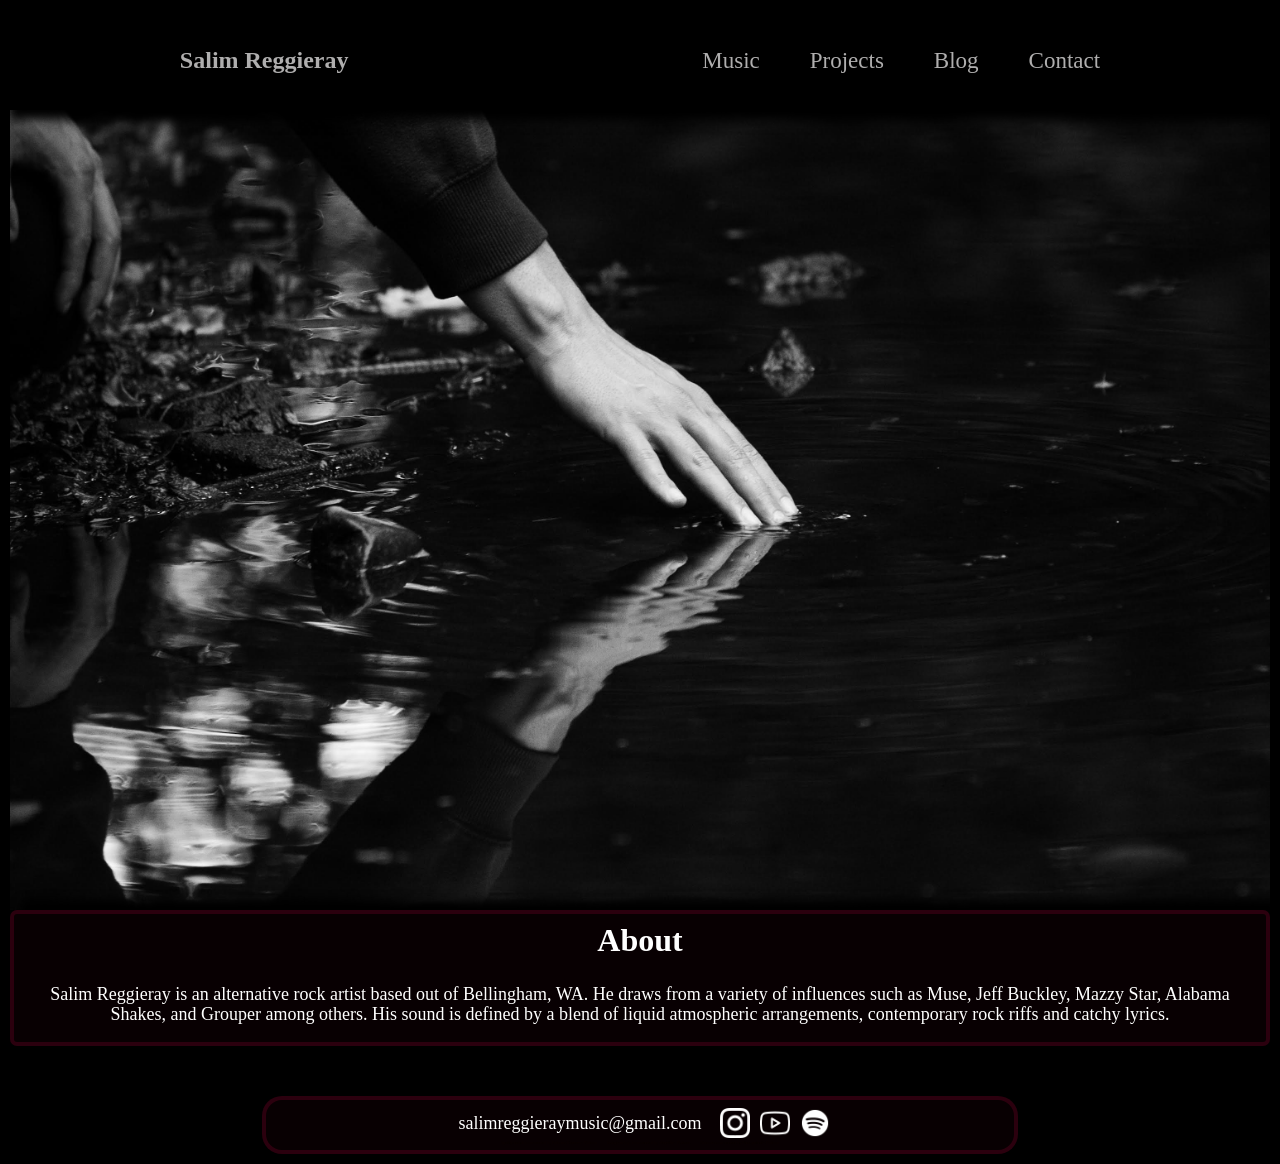
==== pages/music.html @ 13f3b022 "Created basic outline for all pages" ====
<!DOCTYPE html>
<html lang="en">
<head>
  <meta charset="UTF-8">
  <meta name="viewport" content="width=device-width, initial-scale=1.0">
  <link rel="stylesheet" href="../reset.css">
  <link rel="stylesheet" href="../style.css">
  <script src="../script.js"></script>
  <title>Salim Reggieray</title>
</head>
<body>
  <nav>
    <a href="index.html"><h1>Salim Reggieray</h1></a>

    <ul>
      <li><a href="./music.html">Music</a></li>
      <li><a href="./projects.html">Projects</a></li>
      <li><a href="./index.html">Blog</a></li>
      <li><a href="./contact.html">Contact</a></li>
    </ul>

  </nav>

  <div class="container"></div>

  <div class="about">
    <h1>About</h1>
    <p>Salim Reggieray is an alternative rock artist based
      out of Bellingham, WA. He draws from a variety
      of influences such as Muse, Jeff Buckley, Mazzy Star,
      Alabama Shakes, and Grouper among others. His sound is defined
      by a blend of liquid atmospheric arrangements, 
      contemporary rock riffs and catchy lyrics.
    </p>
  </div>

  <footer>
    <div class="feet">
      <p>salimreggieraymusic@gmail.com</p>
      <a href="https://www.instagram.com/salim_reggieray/" target="_blank"><img src="../assets/instagram.png" width="30px" height="30px"></a>
      <a href="https://www.youtube.com/@SalimReggieray" target="_blank"><img src="../assets/youtube.png" width="30px" height="30px"></a>
      <a href="https://open.spotify.com/artist/2BTNQTTTMtX6orn7qlBtx8" target="_blank"><img src="../assets/spotify.png" width="30px" height="30px"></a>
    </div>

    
    <div class="feet">
      <a href="https://www.flaticon.com/free-icons/spotify-sketch" title="spotify sketch icons">Spotify sketch icons created by Fathema Khanom - Flaticon</a>
      <a href="https://www.flaticon.com/free-icons/instagram-logo" title="instagram logo icons">Instagram logo icons created by Magnific - Flaticon</a>
      <a href="https://www.flaticon.com/free-icons/network" title="network icons">Network icons created by Pixel perfect - Flaticon</a>
    </div>
  </footer>

  
</body>
</html>
---- style.css ----
body {
  background-color: black;
  margin: 10px;
}

p {
  padding: 8px;
  line-height: 20px;
  font-size: 18px;
  color: white;
}

a {
  text-decoration: none;
}

nav {
  border: solid black;
  width: 100%;
  height: 100px;
  display: flex;
  position: absolute;
  z-index: 99;
  background-color: rgb(0, 0, 0);
  box-shadow: 10px 10px 10px;
  align-items: center;
  justify-content: space-around;
}

nav h1,
nav a {
  color: rgb(175, 174, 174);
}

ul {
  display: flex;
  gap: 50px;
  justify-content: space-around;
  font-size: 23px;
}

footer {
  width: 100%;
  height: 100px;
  display: flex;
  background-color: rgb(0, 0, 0);
  box-shadow: 10px -10px 10px;
}

.container {
  margin-top: 100px;
  width: 100%;
  height: 800px;
  display: flex;
  flex-direction: column;
  justify-content: center;
  align-items: center;
  background-image: url("./assets/unnamed\ \(1\).jpg");
  background-size: cover;
  background-position: 50%;
  background-repeat: no-repeat;

}

.about {
  padding: 10px;
  margin-bottom: 50px;
  text-align: center;
  width: 100%;
  box-shadow: 10px -10px 10px;
  display: flex;
  flex-direction: column;
  gap: 20px;
  border: solid rgba(67, 0, 22, 0.596) 4px;
  border-radius: 7px;
  background-color: rgba(15, 0, 4, 0.567);
}

.about h1,
.about p {
  color: white;

}

.static {
  display: flex;
  gap: 10px;
  align-items: center;
}

.static li {
  border: solid rgba(67, 0, 22, 0.596);
  border-radius: 7px;
  width: 40%;
}

footer {
  text-align: center;
  display: flex;
  justify-content: center;
  flex-direction: column;
  align-items: center;
  border: solid rgba(67, 0, 22, 0.596) 4px;
  border-radius: 20px;
  background-color: rgba(15, 0, 4, 0.567);
  height: 100%;
  width: 60%;
  padding: 5px;
}

.feet {
  display: flex;
  font-size: 4px;
  gap: 10px;
  justify-content: space-between;
  align-items: center;
}

.feet a {
   color: rgba(15, 0, 4, 0.567);
}
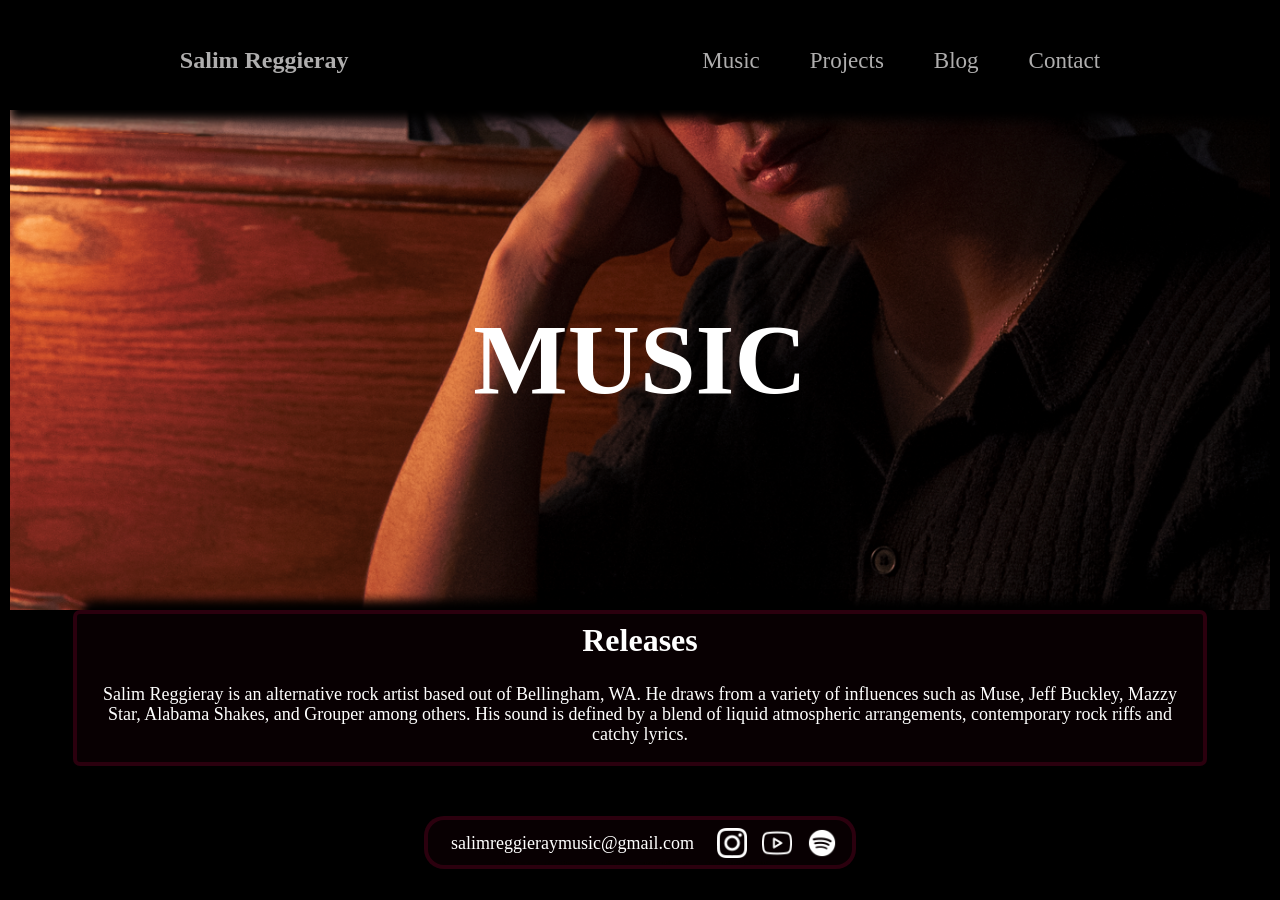
==== commit 5e9de8d7: "Small tweaks to music page and container structure" ====
--- a/pages/music.html
+++ b/pages/music.html
@@ -21,10 +21,12 @@
 
   </nav>
 
-  <div class="container"></div>
+  <div class="container" id="music">
+    <h1>MUSIC</h1>
+  </div>
 
   <div class="about">
-    <h1>About</h1>
+    <h1>Releases</h1>
     <p>Salim Reggieray is an alternative rock artist based
       out of Bellingham, WA. He draws from a variety
       of influences such as Muse, Jeff Buckley, Mazzy Star,
--- a/style.css
+++ b/style.css
@@ -39,34 +39,42 @@
   font-size: 23px;
 }
 
-footer {
-  width: 100%;
-  height: 100px;
-  display: flex;
-  background-color: rgb(0, 0, 0);
-  box-shadow: 10px -10px 10px;
-}
-
-.container {
+.container,
+.musicContainer {
   margin-top: 100px;
   width: 100%;
-  height: 800px;
+
   display: flex;
   flex-direction: column;
   justify-content: center;
   align-items: center;
+  
+}
+
+#home {
   background-image: url("./assets/unnamed\ \(1\).jpg");
   background-size: cover;
   background-position: 50%;
   background-repeat: no-repeat;
+  height: 800px;
+}
 
+#music {
+  background-image: url("./assets/salimPic1.png");
+  background-size: cover;
+  background-position: 50%;
+  background-repeat: no-repeat;
+  color: white;
+  font-size: 50px;
+  height: 500px;
 }
 
 .about {
   padding: 10px;
   margin-bottom: 50px;
   text-align: center;
-  width: 100%;
+  width: 90%;
+  max-width: 1500px;
   box-shadow: 10px -10px 10px;
   display: flex;
   flex-direction: column;
@@ -104,18 +112,45 @@
   border-radius: 20px;
   background-color: rgba(15, 0, 4, 0.567);
   height: 100%;
-  width: 60%;
-  padding: 5px;
+  width: auto;
+  padding: 5px 15px 0px 15px;
 }
 
 .feet {
   display: flex;
   font-size: 4px;
-  gap: 10px;
+  gap: 15px;
   justify-content: space-between;
   align-items: center;
 }
 
 .feet a {
    color: rgba(15, 0, 4, 0.567);
+}
+
+.abtContainer {
+  display: flex;
+  align-items: center;
+  max-height: 800px;
+  overflow: hidden;
+}
+
+.textBox2 {
+  border: solid white;
+  border-radius: 10px;
+  background-color: rgba(0, 0, 0, 0.656);
+  margin-left: -80px;
+  margin-top: 20%;
+  width: 50%;
+  box-shadow: -4px 2px 5px 0px black;
+}
+
+.show {
+  border: dotted white 2px;
+  border-radius: 10px;
+  margin: 10px;
+  width: auto;
+  display: flex;
+  justify-content: space-between;
+  padding: 0px 5px 0px 5px;
 }
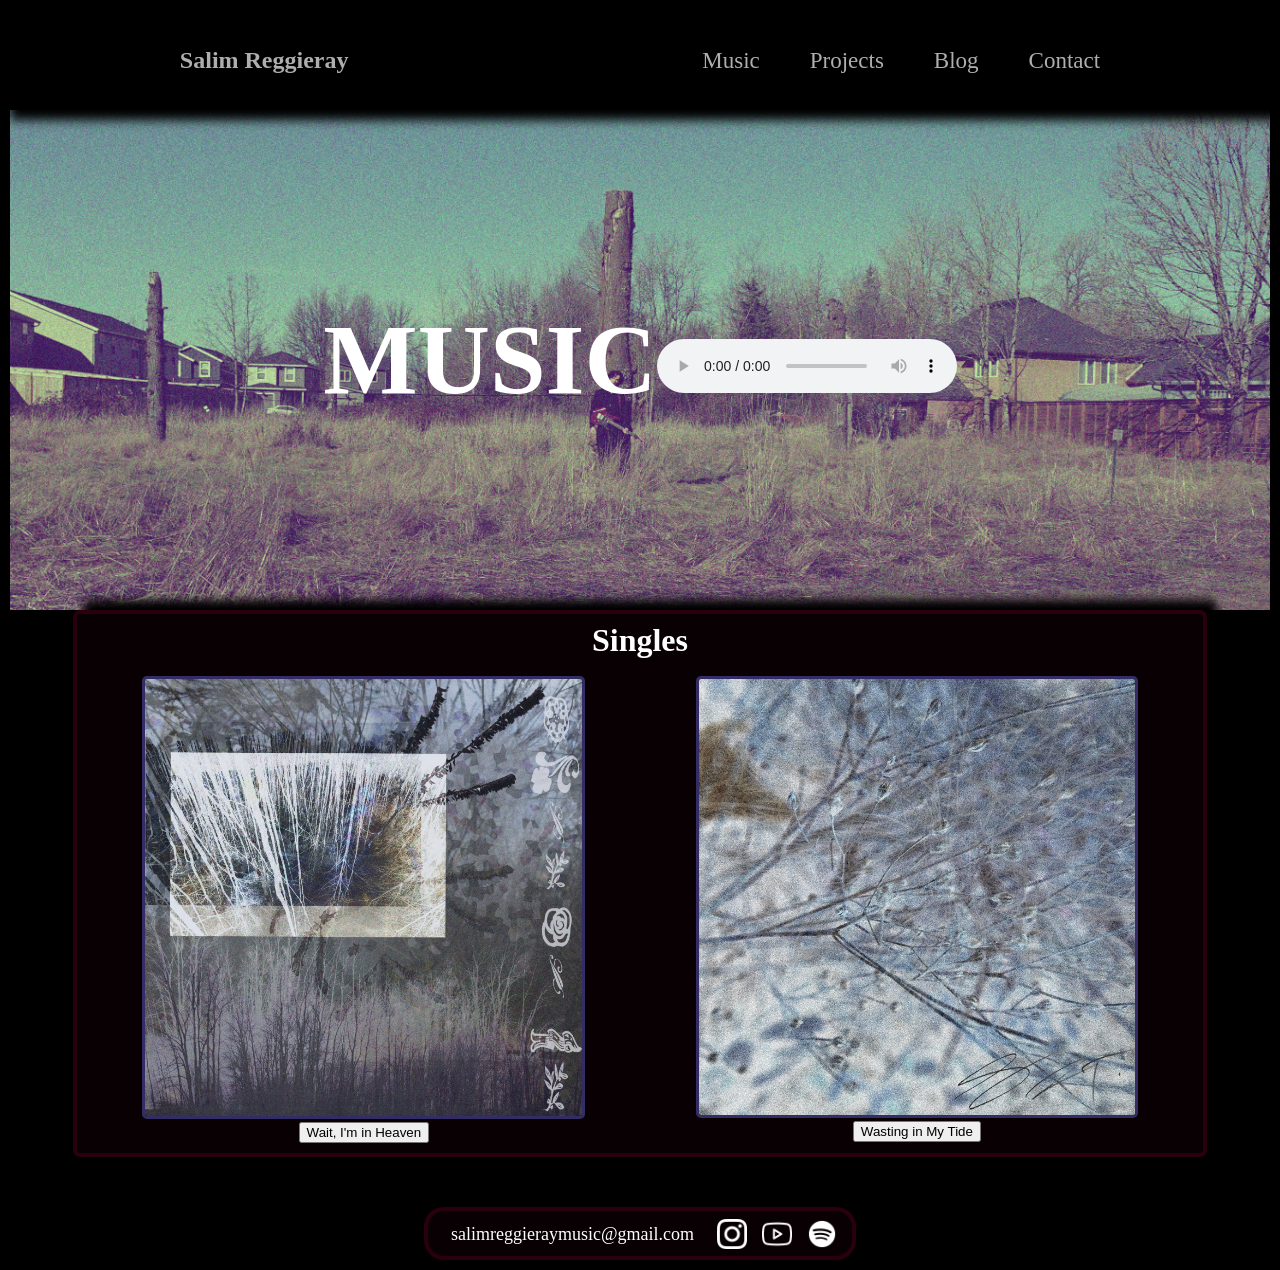
==== commit 46ef682d: "Changed styling of music page, started getting audio playback to work" ====
--- a/pages/music.html
+++ b/pages/music.html
@@ -5,7 +5,7 @@
   <meta name="viewport" content="width=device-width, initial-scale=1.0">
   <link rel="stylesheet" href="../reset.css">
   <link rel="stylesheet" href="../style.css">
-  <script src="../script.js"></script>
+  <script src="../script.js" defer></script>
   <title>Salim Reggieray</title>
 </head>
 <body>
@@ -22,18 +22,23 @@
   </nav>
 
   <div class="container" id="music">
-    <h1>MUSIC</h1>
+    <h1 id="test">MUSIC</h1>
   </div>
 
   <div class="about">
-    <h1>Releases</h1>
-    <p>Salim Reggieray is an alternative rock artist based
-      out of Bellingham, WA. He draws from a variety
-      of influences such as Muse, Jeff Buckley, Mazzy Star,
-      Alabama Shakes, and Grouper among others. His sound is defined
-      by a blend of liquid atmospheric arrangements, 
-      contemporary rock riffs and catchy lyrics.
-    </p>
+    <h1>Singles</h1>
+    <div class="releases">
+      <div>
+        <img src="../assets/heaven.jpg" height="auto" width="80%">
+        <button id="heaven">Wait, I'm in Heaven</button>
+      </div>
+      <div>
+        <img src="../assets/tide.jpg" height="auto" width="80%">
+        <button id="tide">Wasting in My Tide</button>
+      </div>
+      
+    </div>
+
   </div>
 
   <footer>
--- a/style.css
+++ b/style.css
@@ -43,7 +43,6 @@
 .musicContainer {
   margin-top: 100px;
   width: 100%;
-
   display: flex;
   flex-direction: column;
   justify-content: center;
@@ -60,7 +59,7 @@
 }
 
 #music {
-  background-image: url("./assets/salimPic1.png");
+  background-image: url("./assets/Spotify\ Banner.png");
   background-size: cover;
   background-position: 50%;
   background-repeat: no-repeat;
@@ -82,6 +81,16 @@
   border: solid rgba(67, 0, 22, 0.596) 4px;
   border-radius: 7px;
   background-color: rgba(15, 0, 4, 0.567);
+}
+
+.releases {
+  display: flex;
+  justify-content: space-around;
+}
+
+.releases img {
+  border: solid rgb(52, 44, 100);
+  border-radius: 5px;
 }
 
 .about h1,
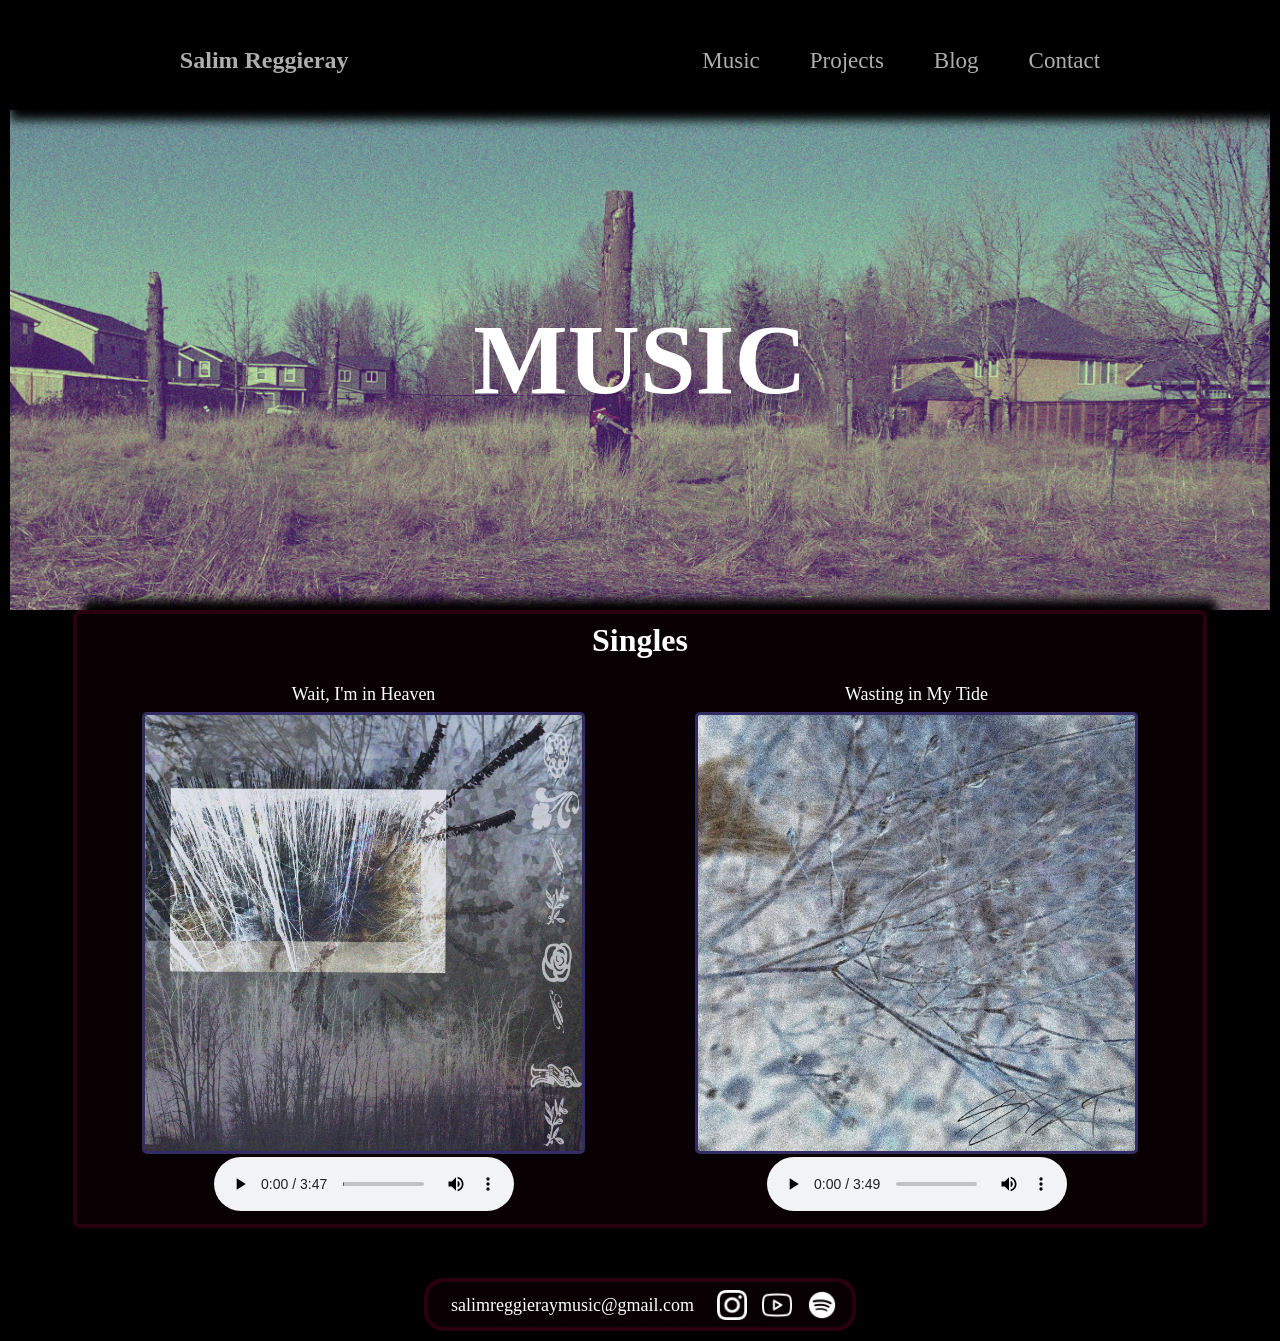
==== commit f2229fd3: "Removed separate script file. Opting for minimal inline scripting" ====
--- a/pages/music.html
+++ b/pages/music.html
@@ -28,13 +28,15 @@
   <div class="about">
     <h1>Singles</h1>
     <div class="releases">
-      <div>
+      <div id="songOne">
+        <p>Wait, I'm in Heaven</p>
         <img src="../assets/heaven.jpg" height="auto" width="80%">
-        <button id="heaven">Wait, I'm in Heaven</button>
+        <audio controls src="../assets/heavenSong.wav"></audio>
       </div>
-      <div>
+      <div id="songTwo">
+        <p>Wasting in My Tide</p>
         <img src="../assets/tide.jpg" height="auto" width="80%">
-        <button id="tide">Wasting in My Tide</button>
+        <audio controls src="../assets/tideSong.wav"></audio>
       </div>
       
     </div>
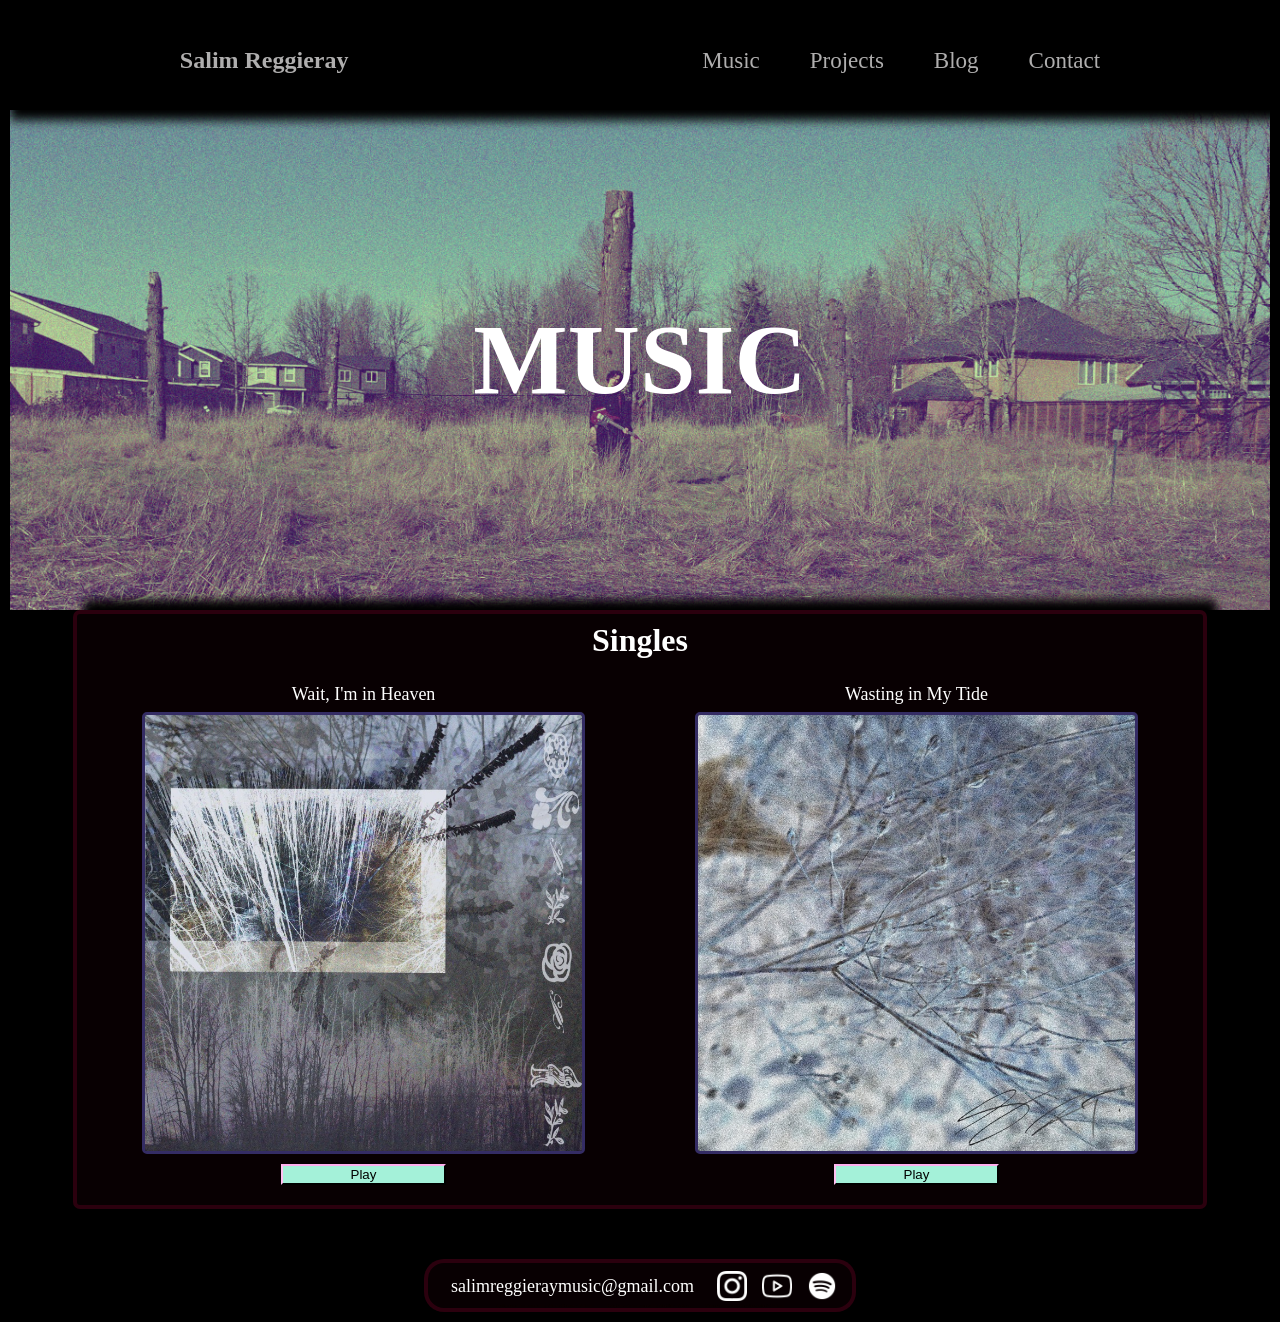
==== commit 58d5aceb: "Solved playback issue with new audio features" ====
--- a/pages/music.html
+++ b/pages/music.html
@@ -5,7 +5,7 @@
   <meta name="viewport" content="width=device-width, initial-scale=1.0">
   <link rel="stylesheet" href="../reset.css">
   <link rel="stylesheet" href="../style.css">
-  <script src="../script.js" defer></script>
+  <script src="./script.js" defer></script>
   <title>Salim Reggieray</title>
 </head>
 <body>
@@ -27,16 +27,17 @@
 
   <div class="about">
     <h1>Singles</h1>
+    <audio id="blank" src="../assets/heavenSong.wav"></audio>
     <div class="releases">
       <div id="songOne">
         <p>Wait, I'm in Heaven</p>
         <img src="../assets/heaven.jpg" height="auto" width="80%">
-        <audio controls src="../assets/heavenSong.wav"></audio>
+        <button id="s1Btn">Play</button>
       </div>
       <div id="songTwo">
         <p>Wasting in My Tide</p>
         <img src="../assets/tide.jpg" height="auto" width="80%">
-        <audio controls src="../assets/tideSong.wav"></audio>
+        <button id="s2Btn">Play</button>
       </div>
       
     </div>
--- a/style.css
+++ b/style.css
@@ -93,6 +93,22 @@
   border-radius: 5px;
 }
 
+#songOne,
+#songTwo {
+  display: flex;
+  flex-direction: column;
+  align-items: center;
+  justify-content: center;
+}
+
+button {
+  margin: 10px;
+  width: 30%;
+  background-color: rgb(164, 241, 217);
+  border-top-color: rgb(255, 175, 238);
+  border-left-color: rgb(255, 193, 242);
+}
+
 .about h1,
 .about p {
   color: white;
